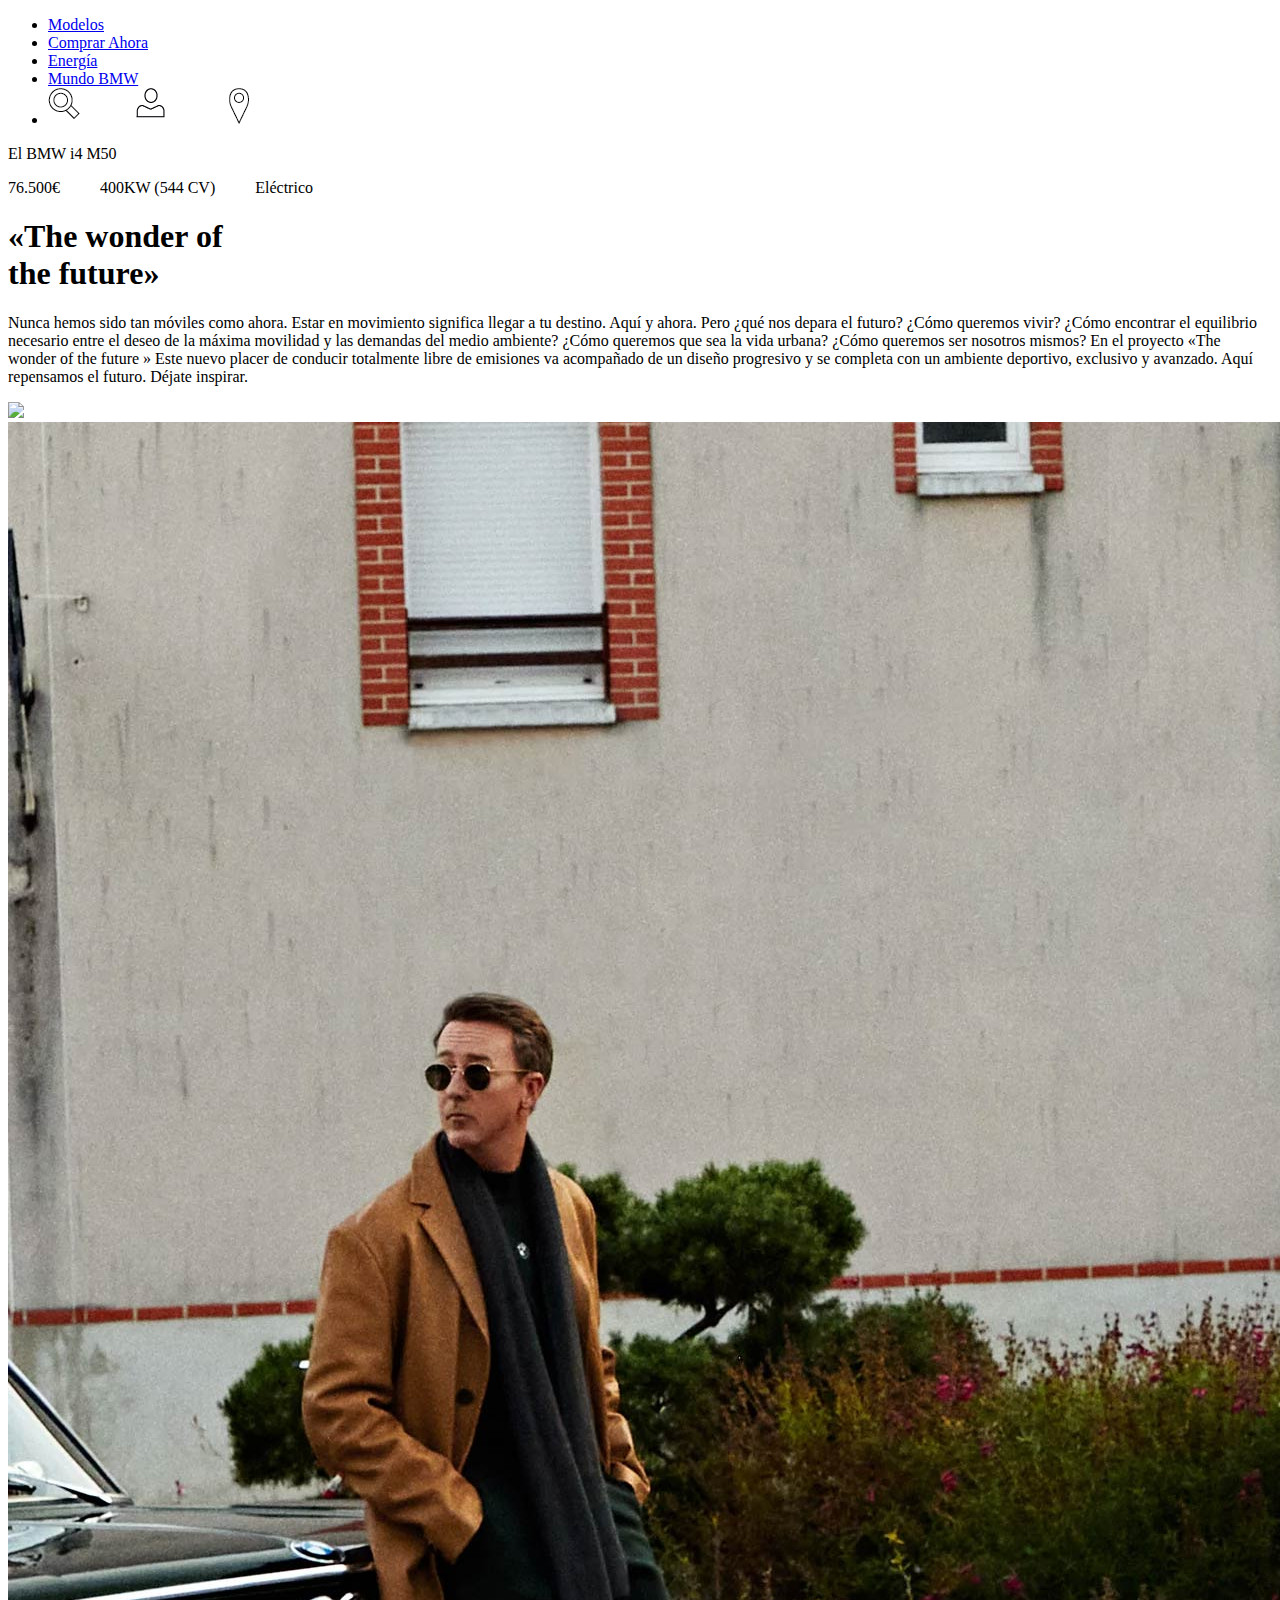
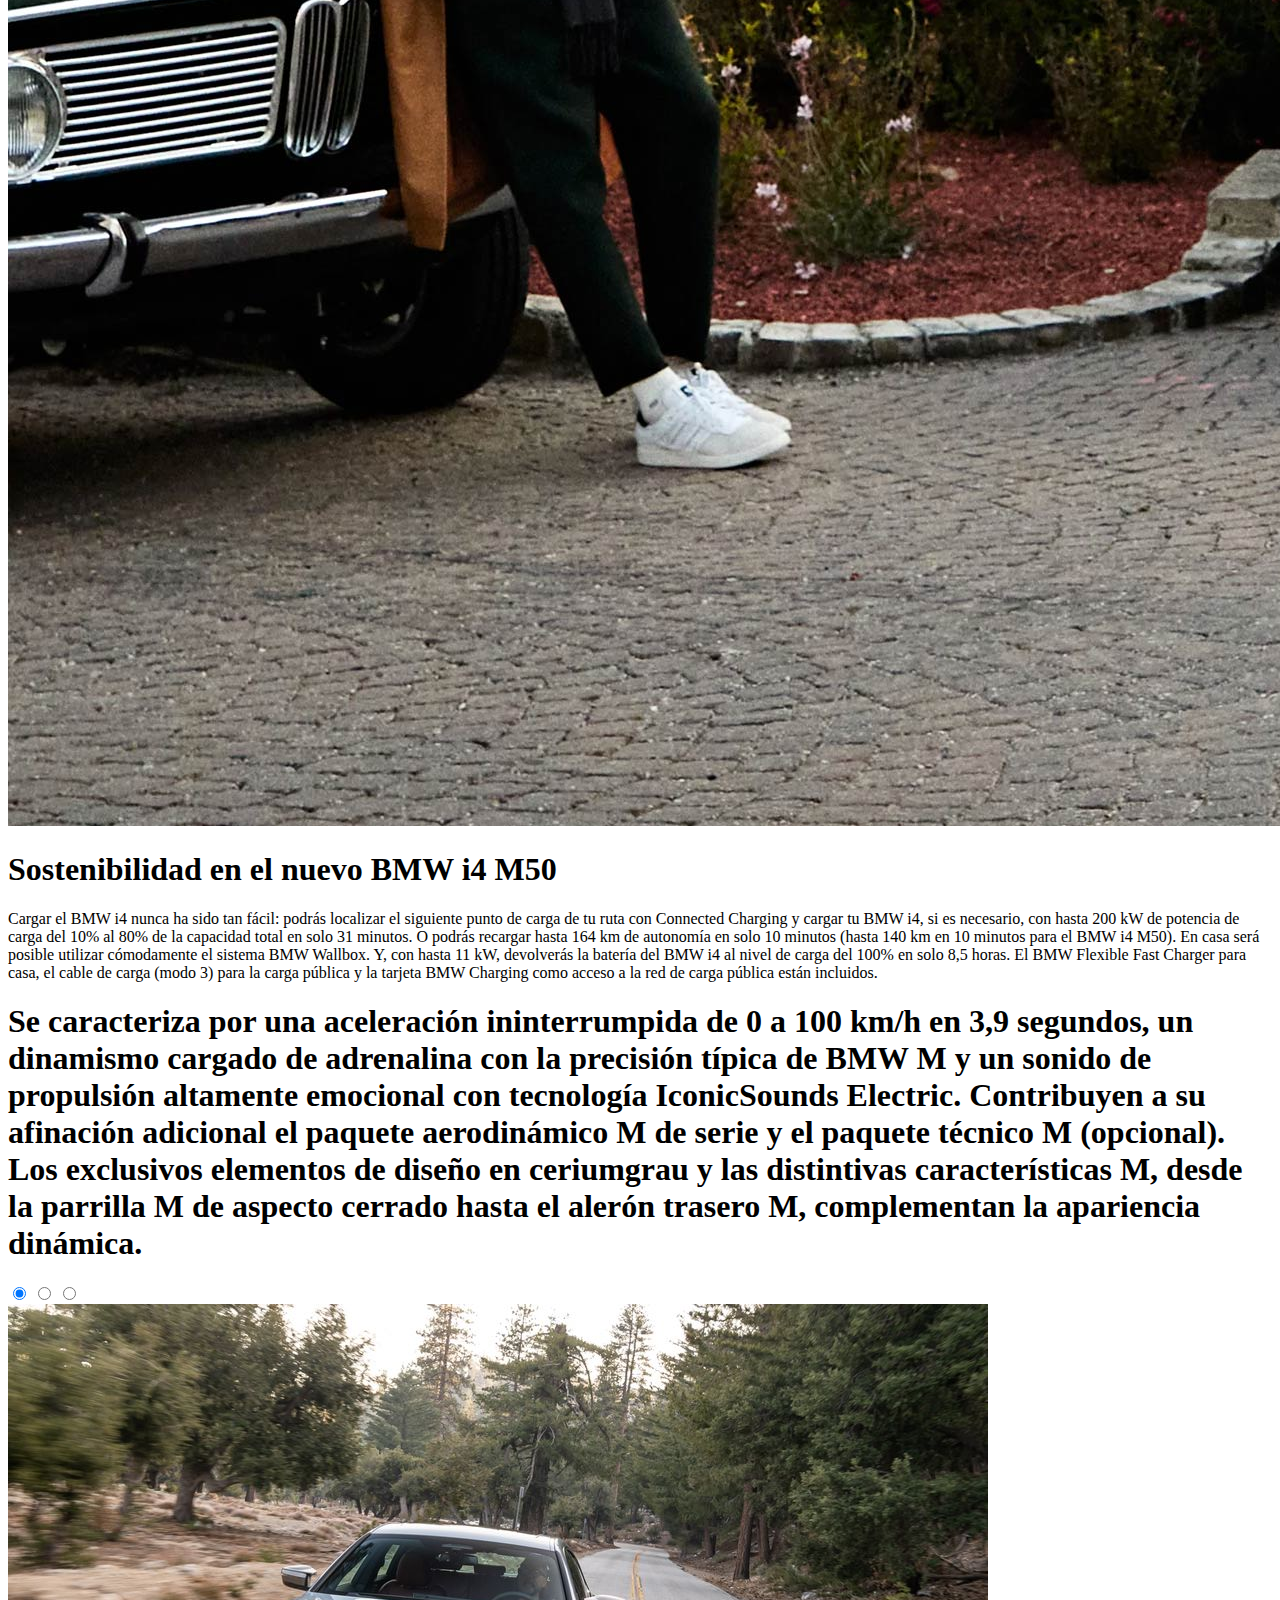
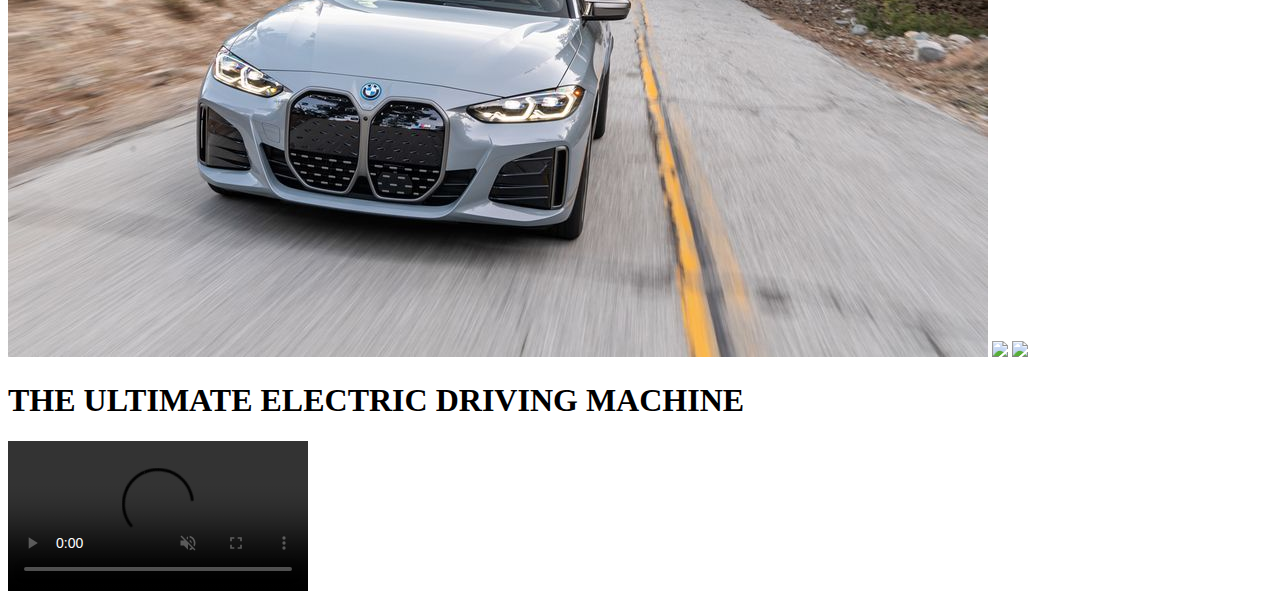
==== bmw/index.html @ 65c0903b "Add files via upload" ====
<!DOCTYPE html>
<html lang="en" dir="ltr">
  <head>
    <meta charset="utf-8">
    <meta name="Cesar">
    <title>BMW</title>
    <link rel="icon" href="bmw-logo.jpeg index.html">
    <link rel="preconnect" href="https://fonts.googleapis.com">
<link rel="preconnect" href="https://fonts.gstatic.com" crossorigin>
<link href="https://fonts.googleapis.com/css2?family=Merriweather+Sans:wght@500&display=swap" rel="stylesheet">
    <link rel="stylesheet" href="estils.css">
  </head>

  <body>
    <div id="cabecera">
<div>
  <ul>
    <li id="li1"><a href="https://www.bmw.es/es/coches-bmw.html" target=_blank>Modelos</a></li>
    <li id="li2"><a href="https://configure.bmw.es/es_ES/configure/G26E/31AW/FKGNL,P0C4E,S01CB,S01CX,S0230,S02NH,S02PA,S02VB,S02VC,S02VF,S02VL,S033T,S03FW,S03MQ,S0430,S0431,S0491,S0493,S04AW,S04LN,S04T2,S04T3,S04U9,S04V1,S0534,S0544,S0548,S05AQ,S05DA,S05DM,S0654,S0676,S06AE,S06AF,S06AK,S06C4,S06U2,S06VB,S06WC,S0715,S0754,S0760,S0775,S0856,S0883,S08R9,S08TF,S09QX,S09QY/SE000001" target=_blank>Comprar Ahora</a></li>
    <li id="li3"><a href="https://www.bmw.es/es/topics/mundo-bmw/bmw-hibridos-y-electricos/charging-new.html" target=_blank>Energía</a></li>
    <li id="li4"><a href="https://www.bmw.es/es/topics/presentacion/coches-deportivos-bmw.html" target=_blank>Mundo BMW</a></li>
      <li id="li5"><a href="https://www.bmw.es/es/ssl/citaprevia/encuentra-tu-concesionario.html" target=_blank><img src="iconobuscador.png"></a></li>
  </ul>
<div id="titulos">
</div>
<div id="centrado">

  <div id="centro">El BMW i4 M50</div>
  <div id="centroizq"><p>76.500€ &nbsp;&nbsp;&nbsp;&nbsp;&nbsp;&nbsp;&nbsp;&nbsp; 400KW (544 CV) &nbsp;&nbsp;&nbsp;&nbsp;&nbsp;&nbsp;&nbsp;&nbsp; Eléctrico </p>

</div>
<div id="encabezado">
        <h1 =>«The wonder of<br>the future» </h1>
</div>
<div id="texto"><p id=>Nunca hemos sido tan móviles como ahora. Estar en movimiento significa llegar a tu destino. Aquí y ahora. Pero ¿qué nos depara el futuro? ¿Cómo queremos vivir? ¿Cómo encontrar el equilibrio necesario entre el deseo de la máxima movilidad y las demandas del medio ambiente? ¿Cómo queremos que sea la vida urbana? ¿Cómo queremos ser nosotros mismos? En el proyecto «The wonder of the future » Este nuevo placer de conducir totalmente libre de emisiones va acompañado de un diseño progresivo y se completa con un ambiente deportivo, exclusivo y avanzado.
Aquí repensamos el futuro. Déjate inspirar.</p>

<img class="coche1" src="3_1d965e55-4aa2-48b6-9de2-1c845c87715e (1).jpg">
<img class="coche2" src="17_6237914b-6414-476b-aebe-ac05cab64cd0.jpg">



<div id="encabezado2">
      <h1 =>Sostenibilidad en el nuevo BMW i4 M50 </h1>
</div>

<div id="texto2"><p id=>Cargar el BMW i4 nunca ha sido tan fácil: podrás localizar el siguiente punto de carga de tu ruta con Connected Charging y cargar tu BMW i4, si es necesario, con hasta 200 kW de potencia de carga del 10% al 80% de la capacidad total en solo 31 minutos. O podrás recargar hasta 164 km de autonomía en solo 10 minutos (hasta 140 km en 10 minutos para el BMW i4 M50). En casa será posible utilizar cómodamente el sistema BMW Wallbox. Y, con hasta 11 kW, devolverás la batería del BMW i4 al nivel de carga del 100% en solo 8,5 horas. El BMW Flexible Fast Charger para casa, el cable de carga (modo 3) para la carga pública y la tarjeta BMW Charging como acceso a la red de carga pública están incluidos.</p>

</div>


<h1 class="minititulo">Se caracteriza por una aceleración ininterrumpida de 0 a 100 km/h en 3,9 segundos, un dinamismo cargado de adrenalina con la precisión típica de BMW M y un sonido de propulsión altamente emocional con tecnología IconicSounds Electric. Contribuyen a su afinación adicional el paquete aerodinámico M de serie y el paquete técnico M (opcional). Los exclusivos elementos de diseño en ceriumgrau y las distintivas características M, desde la parrilla M de aspecto cerrado hasta el alerón trasero M, complementan la apariencia dinámica.</h1>

 <div class="container__slider">

     <div class="container">
         <input type="radio" name="slider" id="item-1" checked>
         <input type="radio" name="slider" id="item-2">
         <input type="radio" name="slider" id="item-3">

         <div class="cards">
             <label class="card" for="item-1" id="selector-1">
                 <img src="2022-bmw-i4-m50-106-1646151382.jpeg">
             </label>
             <label class="card" for="item-2" id="selector-2">
                 <img src="2022-bmw-i4-m50-143-1646151392.jpeg">
             </label>
             <label class="card" for="item-3" id="selector-3">
                 <img src="2022-bmw-i4-m50-157-1646151396.jpeg">
             </label>
      </div>

          </div>
        </div>

        <div id="encabezado3">
              <h1 =>THE ULTIMATE ELECTRIC DRIVING MACHINE</h1>
        </div>

<video id= "video" src="Mi películax2.mp4" controls muted loop></video>
  </body>
</html>
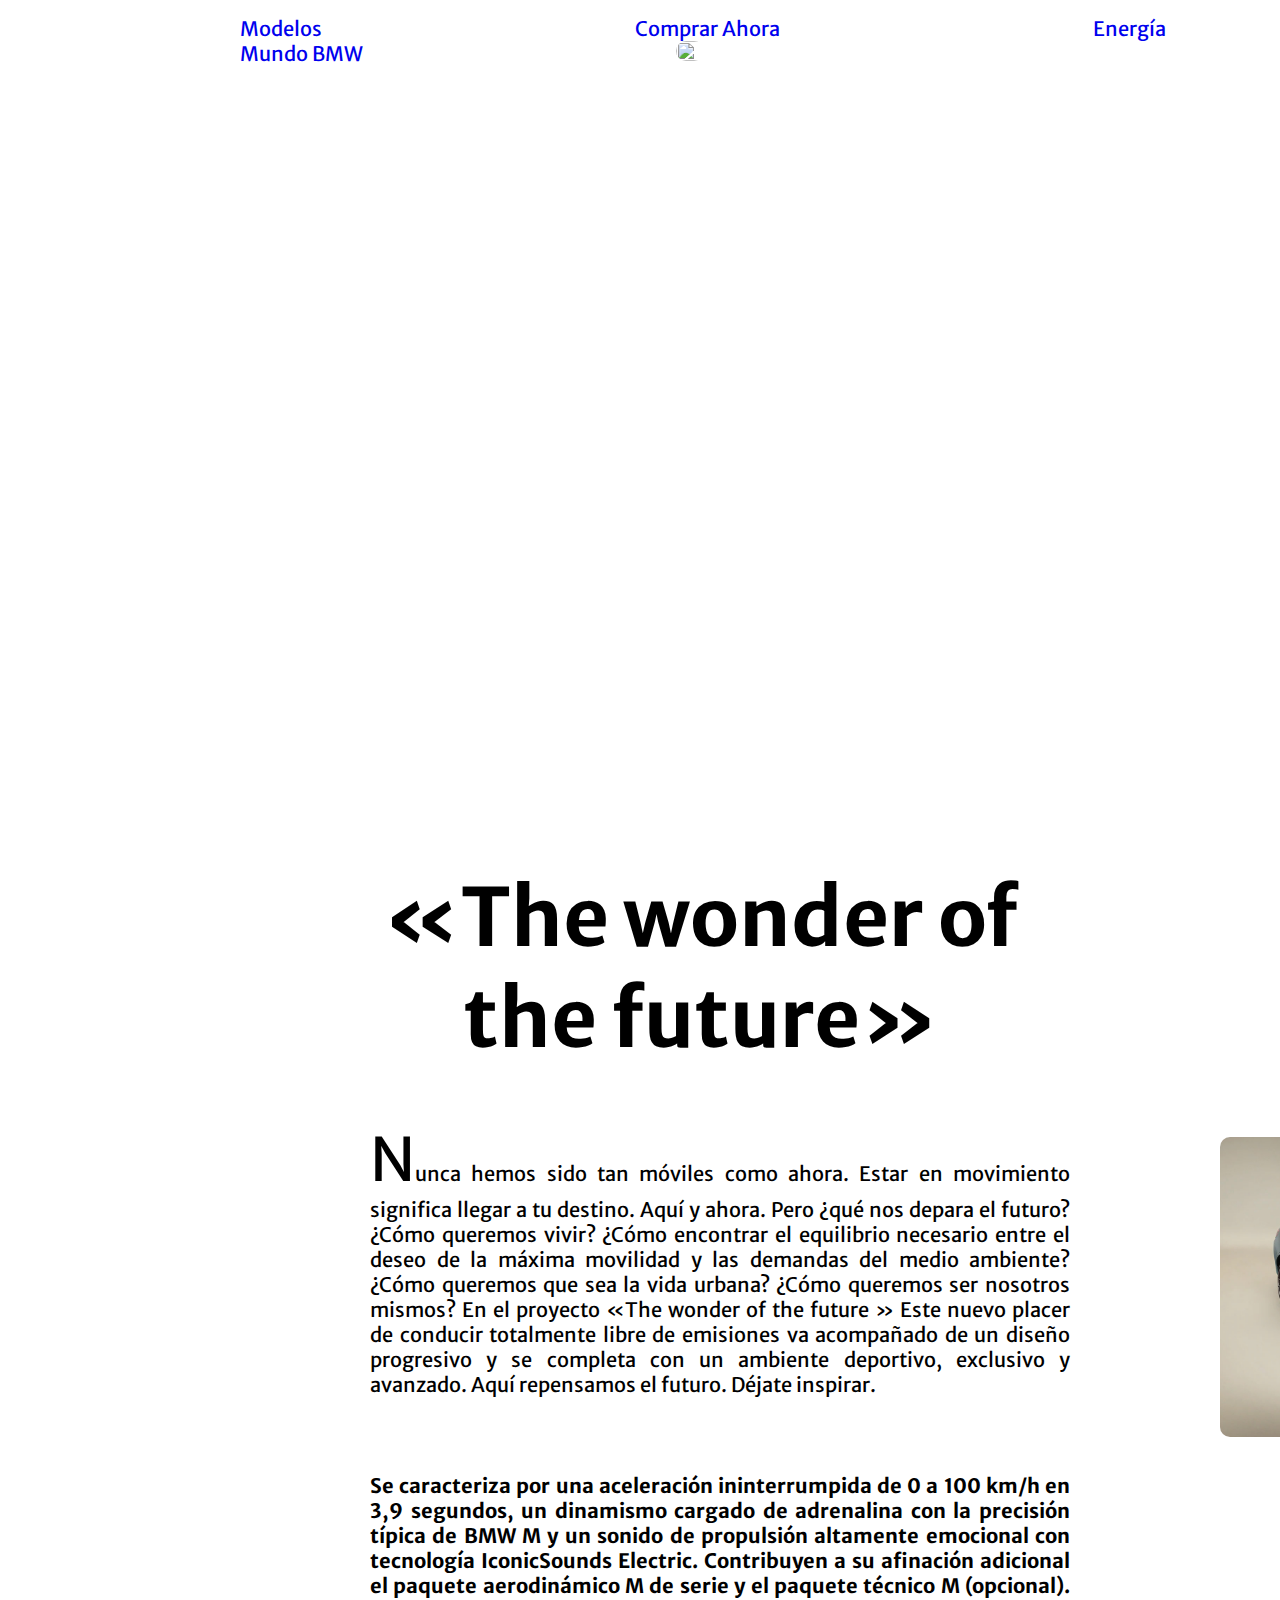
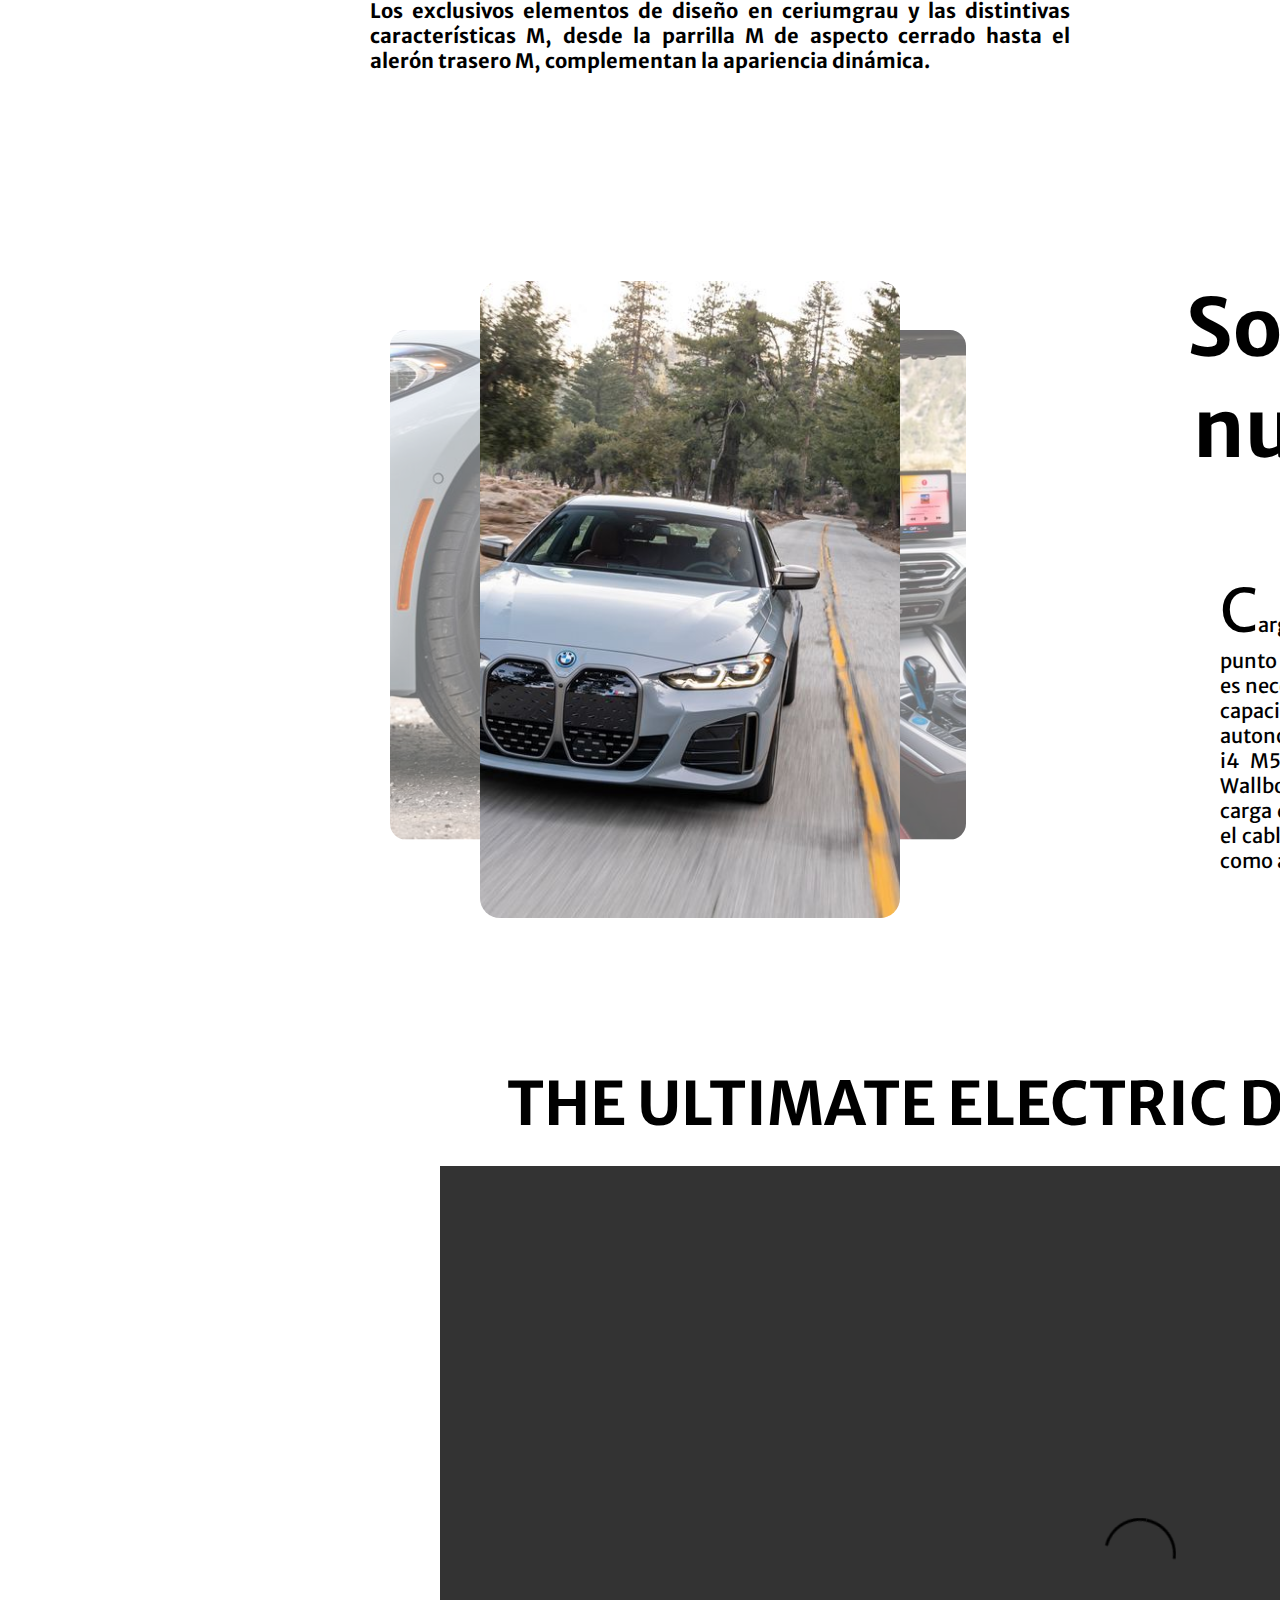
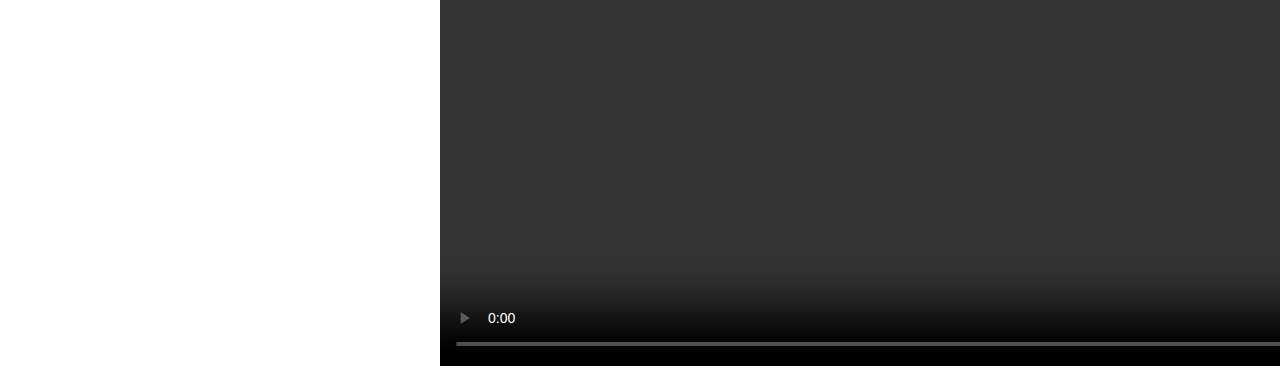
==== commit 456b94d6: "Add files via upload" ====
--- a/bmw/index.html
+++ b/bmw/index.html
@@ -35,8 +35,8 @@
 <div id="texto"><p id=>Nunca hemos sido tan móviles como ahora. Estar en movimiento significa llegar a tu destino. Aquí y ahora. Pero ¿qué nos depara el futuro? ¿Cómo queremos vivir? ¿Cómo encontrar el equilibrio necesario entre el deseo de la máxima movilidad y las demandas del medio ambiente? ¿Cómo queremos que sea la vida urbana? ¿Cómo queremos ser nosotros mismos? En el proyecto «The wonder of the future » Este nuevo placer de conducir totalmente libre de emisiones va acompañado de un diseño progresivo y se completa con un ambiente deportivo, exclusivo y avanzado.
 Aquí repensamos el futuro. Déjate inspirar.</p>
 
-<img class="coche1" src="3_1d965e55-4aa2-48b6-9de2-1c845c87715e (1).jpg">
-<img class="coche2" src="17_6237914b-6414-476b-aebe-ac05cab64cd0.jpg">
+<img class="coche1" src="img/3_1d965e55-4aa2-48b6-9de2-1c845c87715e (1).jpg">
+<img class="coche2" src="img/17_6237914b-6414-476b-aebe-ac05cab64cd0.jpg">
 
 
 
@@ -60,13 +60,13 @@
 
          <div class="cards">
              <label class="card" for="item-1" id="selector-1">
-                 <img src="2022-bmw-i4-m50-106-1646151382.jpeg">
+                 <img src="img/2022-bmw-i4-m50-106-1646151382.jpeg">
              </label>
              <label class="card" for="item-2" id="selector-2">
-                 <img src="2022-bmw-i4-m50-143-1646151392.jpeg">
+                 <img src="img/2022-bmw-i4-m50-143-1646151392.jpeg">
              </label>
              <label class="card" for="item-3" id="selector-3">
-                 <img src="2022-bmw-i4-m50-157-1646151396.jpeg">
+                 <img src="img/2022-bmw-i4-m50-157-1646151396.jpeg">
              </label>
       </div>
 
@@ -77,6 +77,6 @@
               <h1 =>THE ULTIMATE ELECTRIC DRIVING MACHINE</h1>
         </div>
 
-<video id= "video" src="Mi películax2.mp4" controls muted loop></video>
+<video id= "video" src="img/Mi películax2.mp4" controls muted loop></video>
   </body>
 </html>--- a/bmw/estils.css
+++ b/bmw/estils.css
@@ -0,0 +1,243 @@
+body {
+    background-color: white;
+    margin: 0;
+    padding: 0;
+  }
+  #cabecera {
+    background-color: white;
+    height: 60px;
+    background-repeat: no-repeat;
+    background-size: 150px;
+    font-family: 'Merriweather Sans', sans-serif;
+  }
+  #cabecera li:hover{
+      opacity: 40%;
+      color: #07129E;
+  }
+  #cabecera li {
+      margin-right: 110px;
+      display: inline-block;
+      font-family: 'Merriweather Sans', sans-serif;
+      color: black;
+      font-size: 20px;
+      margin-left: 200px;
+  
+  }
+  a:link{
+    text-decoration: none;
+  }
+  a:visited{
+    color: black;
+  }
+  a:active{
+    color: blue;
+  }
+  #li5 img {
+    height: 20px;
+  
+  
+  }
+  #centrado {
+    color: white;
+    background-image: url(img/calandra.jpg);
+    background-position: top;
+    background-size: cover;
+    height: 300px;
+    width: 2180px;
+    text-align: center;
+    background-repeat: no-repeat;
+    padding-top: 410px;
+    font-family: 'Merriweather Sans', sans-serif;
+    font-size: 120px;
+  }
+  #centroizq {
+    color: white;
+    height: 20px;
+    width: 1300px;
+    text-align: center;
+    padding-top: -10px;
+    font-family: sans-serif;
+    font-size: 50px;
+  }
+  
+  #encabezado {
+    color: black;
+    width: 1200px;
+    text-align: center;
+    padding-top: 100px;
+    margin-left: 100px;
+    font-size: 40px;
+    font-family: 'Merriweather Sans', sans-serif;
+  }
+  
+  #texto:first-letter{
+      font-size: 60px;
+      font-family: 'Merriweather Sans', sans-serif;
+  
+    }
+  
+  #texto {
+    color: black;
+    background-color: white;
+    background-size: cover;
+    font-size: 20px;
+    font-family: 'Merriweather Sans', sans-serif;
+    text-align: left;
+    width: 700px;
+    height: 400px;
+    margin-left: 370px;
+    text-align: justify;
+  }
+  
+  .coche1 {
+    height: 300px;
+    width: 400px;
+    margin-top: -300px;
+    margin-left: 850px;
+    border-radius: 10px;
+  
+  }
+  .coche2 {
+    height: 300px;
+    width: 400px;
+    margin-left: 1200px;
+    margin-top: -70px;
+    border-radius: 10px;
+  
+  }
+  
+  #encabezado2{
+    background-color: white;
+    color: black;
+    width: 1000px;
+    margin-left: 700px;
+    margin-top: 200px;
+    text-align: center;
+    padding-bottom: 20px;
+    font-size: 40px;
+    font-family: 'Merriweather Sans', sans-serif;
+  
+  
+  }
+  #texto2 {
+    color: black;
+    background-color: white;
+    background-size: cover;
+    font-size: 20px;
+    font-family: 'Merriweather Sans', sans-serif;
+    text-align: right;
+    width: 700px;
+    height: 400px;
+    margin-left: 850px;
+    text-align: justify;
+  }
+  #texto2 :first-letter{
+        font-size: 60px;
+        font-family: 'Merriweather Sans', sans-serif;
+  }
+  .minititulo{
+      background-color: white;
+      margin-top: -1100px;
+      background-size: cover;
+      text-align: left;
+      text-align: justify;
+      width: 700px;
+      font-family:'Merriweather Sans', sans-serif;
+      font-size: 20px;
+      color: black;
+  }
+  
+  .container__slider{
+      background-color: white;
+      width: 800px;
+      height: 700px;
+      display: flex;
+      align-items: center;
+      justify-content: center;
+      margin-left: -200px;
+      padding: 90px 60px;
+  }
+  
+  input[type=radio]{
+      display: none;
+  }
+  
+  .container{
+      width: 100%;
+      max-width: 500px;
+      height: 70%;
+      max-height: 600px;
+      transform-style: preserve-3d;
+      display: flex;
+      justify-content: center;
+      align-items: center;
+  }
+  
+  .cards{
+      position: relative;
+      width: 100%;
+      height: 100%;
+  }
+  
+  .card{
+      position: absolute;
+      width: 60%;
+      height: 100%;
+      left: 0;
+      right: 0;
+      margin: auto;
+      cursor: pointer;
+      transition: transform 0.4s cubic-bezier(0.165, 0.84, 0.44, 1);
+  }
+  
+  img{
+      width: 140%;
+      height: 130%;
+      border-radius: 20px;
+      object-fit: cover;
+  }
+  
+  
+  #item-2:checked ~ .cards #selector-1,
+  #item-1:checked ~ .cards #selector-3,
+  #item-3:checked ~ .cards #selector-2{
+      transform: translateX(-40%) scale(0.8);
+      opacity: 0.6;
+      z-index: 0;
+  }
+  
+  #item-3:checked ~ .cards #selector-1,
+  #item-1:checked ~ .cards #selector-2,
+  #item-2:checked ~ .cards #selector-3{
+      transform: translateX(40%) scale(0.8);
+      opacity: 0.6;
+      z-index: 0;
+  }
+  
+  #item-1:checked ~ .cards #selector-1,
+  #item-2:checked ~ .cards #selector-2,
+  #item-3:checked ~ .cards #selector-3{
+      transform: translateX(0) scale(1);
+      z-index: 1;
+  }
+  
+  #encabezado3 {
+    background-color: white;
+    text-align: center;
+    width: 1300px;
+    height: 200px;
+    margin-left: 130px;
+    margin-top: 100px;
+    color: black;
+    font-size: 30px;
+    font-family: 'Merriweather Sans', sans-serif;
+  }
+  
+  #video{
+  
+    margin-top: -100px;
+    height: 800px;
+    width: 1400px;
+    margin-left: 70px;
+    background-color: white;
+  }